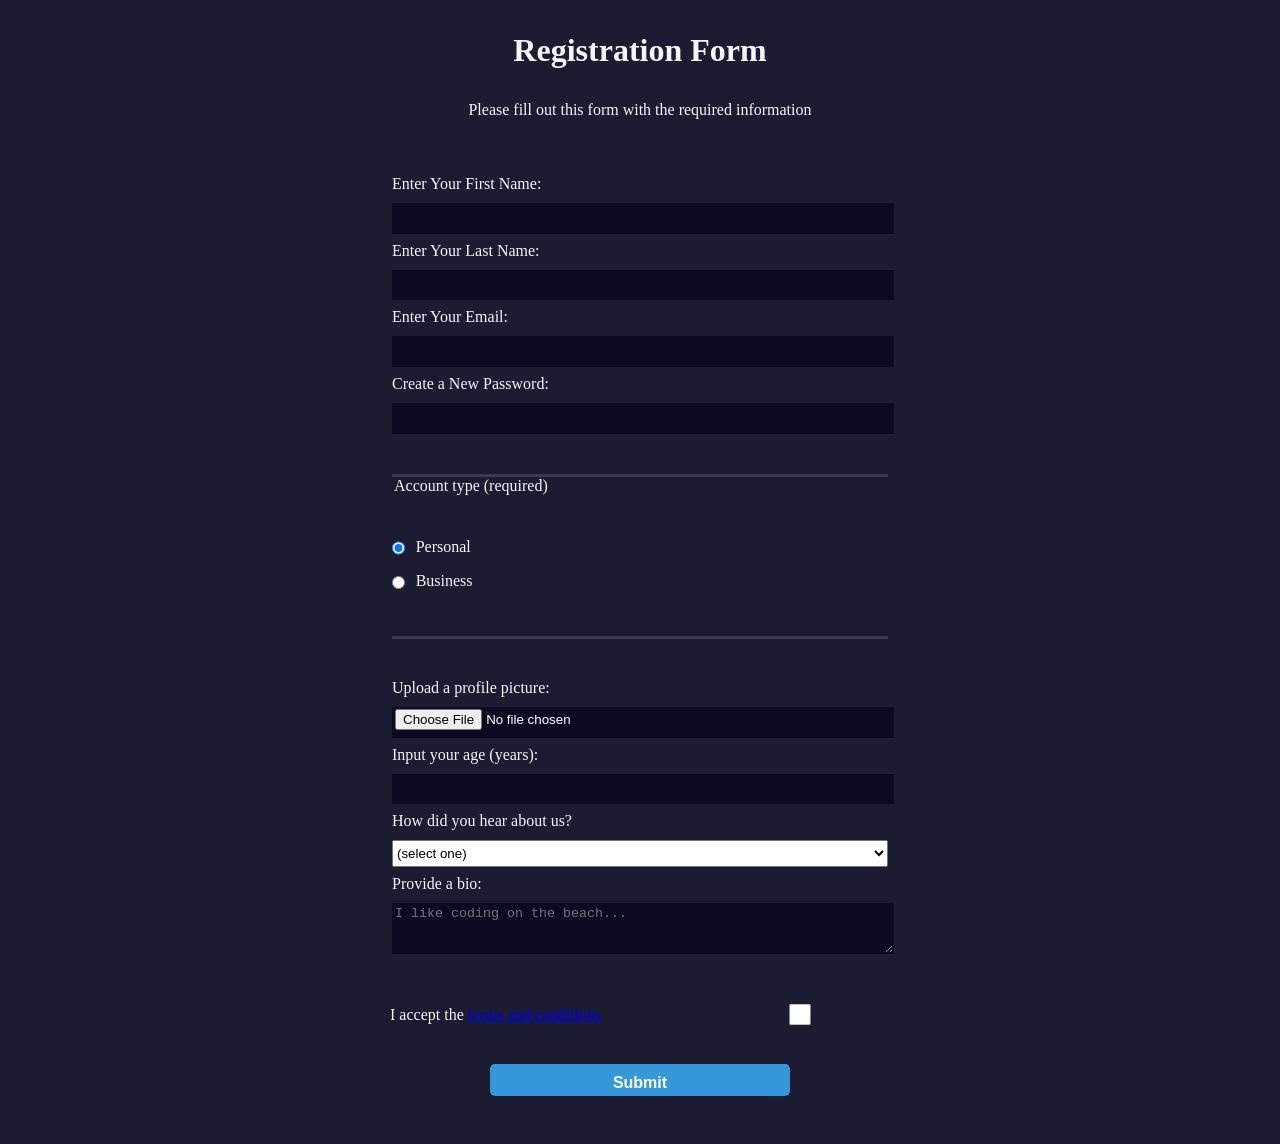
==== loginform.html @ 8ece8f07 "Add files via upload" ====
<!DOCTYPE html>
<html lang="en">
  <head>
    <meta name="viewport" content="width=device-width, initial-scale=1">
    <meta charset="UTF-8">
    <title>Registration Form</title>
    <link rel="stylesheet" href="styles.css" />
  </head>
  <body>
    <h1>Registration Form</h1>
    <p>Please fill out this form with the required information</p>
    <form method="post" action='https://register-demo.freecodecamp.org'>
      <fieldset>
        <label for="first-name">Enter Your First Name: <input id="first-name" name="first-name" type="text" required /></label>
        <label for="last-name">Enter Your Last Name: <input id="last-name" name="last-name" type="text" required /></label>
        <label for="email">Enter Your Email: <input id="email" name="email" type="email" required /></label>
        <label for="new-password">Create a New Password: <input id="new-password" name="new-password" type="password" pattern="[a-z0-5]{8,}" required /></label>
      </fieldset>
      <fieldset>
        <legend>Account type (required)</legend>
        <label for="personal-account"><input id="personal-account" type="radio" name="account-type" class="inline" checked /> Personal</label>
        <label for="business-account"><input id="business-account" type="radio" name="account-type" class="inline" /> Business</label>
      </fieldset>
      <fieldset>
        <label for="profile-picture">Upload a profile picture: <input id="profile-picture" type="file" name="file" /></label>
        <label for="age">Input your age (years): <input id="age" type="number" name="age" min="13" max="120" /></label>
        <label for="referrer">How did you hear about us?
          <select id="referrer" name="referrer">
            <option value="">(select one)</option>
            <option value="1">freeCodeCamp News</option>
            <option value="2">freeCodeCamp YouTube Channel</option>
            <option value="3">freeCodeCamp Forum</option>
            <option value="4">Other</option>
          </select>
        </label>
        <label for="bio">Provide a bio:
          <textarea id="bio" name="bio" rows="3" cols="30" placeholder="I like coding on the beach..."></textarea>
        </label>
      </fieldset>
      <label id="terms" for="terms-and-conditions">I accept the <a href="https://www.freecodecamp.org/news/terms-of-service/">terms and conditions</a></label>
        <input id="terms-and-conditions" type="checkbox" required name="terms-and-conditions" />
      
      <input id="submit" type="submit" value="Submit" />
    </form>
  </body>
</html>
---- styles.css ----
body {
    width: 100%;
    height: 100vh;
    margin: 0;
    background-color: #1b1b32;
    color: #f5f6f7;
    font-family: Tahoma;
    font-size: 16px;
  }
  
  h1, p {
    margin: 1em auto;
    text-align: center;
  }
  
  form {
    width: 60vw;
    max-width: 500px;
    min-width: 300px;
    margin: 0 auto;
    padding-bottom: 2em;
  }
  
  fieldset {
    border: none;
    padding: 2rem 0;
    border-bottom: 3px solid #3b3b4f;
  }
  
  fieldset:last-of-type {
    border-bottom: none;
  }
  
  label {
    display: block;
    margin: 0.5rem 0;
  }
  
  input,
  textarea,
  select {
    margin: 10px 0 0 0;
    width: 100%;
    min-height: 2em;
  }
  
  input, textarea {
    background-color: #0a0a23;
    border: 1px solid #0a0a23;
    color: #ffffff;
  }
  
  .inline {
    width: unset;
    margin: 0 0.5em 0 0;
    vertical-align: middle;
  }
  
  input[type="submit"] {
    display: block;
    width: 60%;
    margin: 1em auto;
    height: 2em;
    font-size: 1.1rem;
    background-color: #3b3b4f;
    border-color: white;
    min-width: 300px;
  }
  
  input[type="file"] {
    padding: 1px 2px;
  }

  #submit{
    background-color: #3498db; /* Use a color that matches your site's theme */
    border: none;
    color: white; /* Text color */
    padding: 10px 20px; /* Adjust padding to control the button's size */
    border-radius: 5px; /* Rounded corners */
    cursor: pointer;
    font-size: 16px;
    font-weight: bold; /* Adjust font styles */
    margin-top: 40px;
  }

  #terms{
    display: block;
    
  }

  #terms-and-conditions[type="checkbox"]{
    vertical-align: middle;
    position: absolute;
    margin-left: -230px;
    margin-top: -31px;
    transform: scale(0.8);
  }

  #submit:hover{
    background-color: #a80941;
    transition: 0.3sec ease;
  }

  #terms-and-conditions:focus{
cursor: pointer;
  }
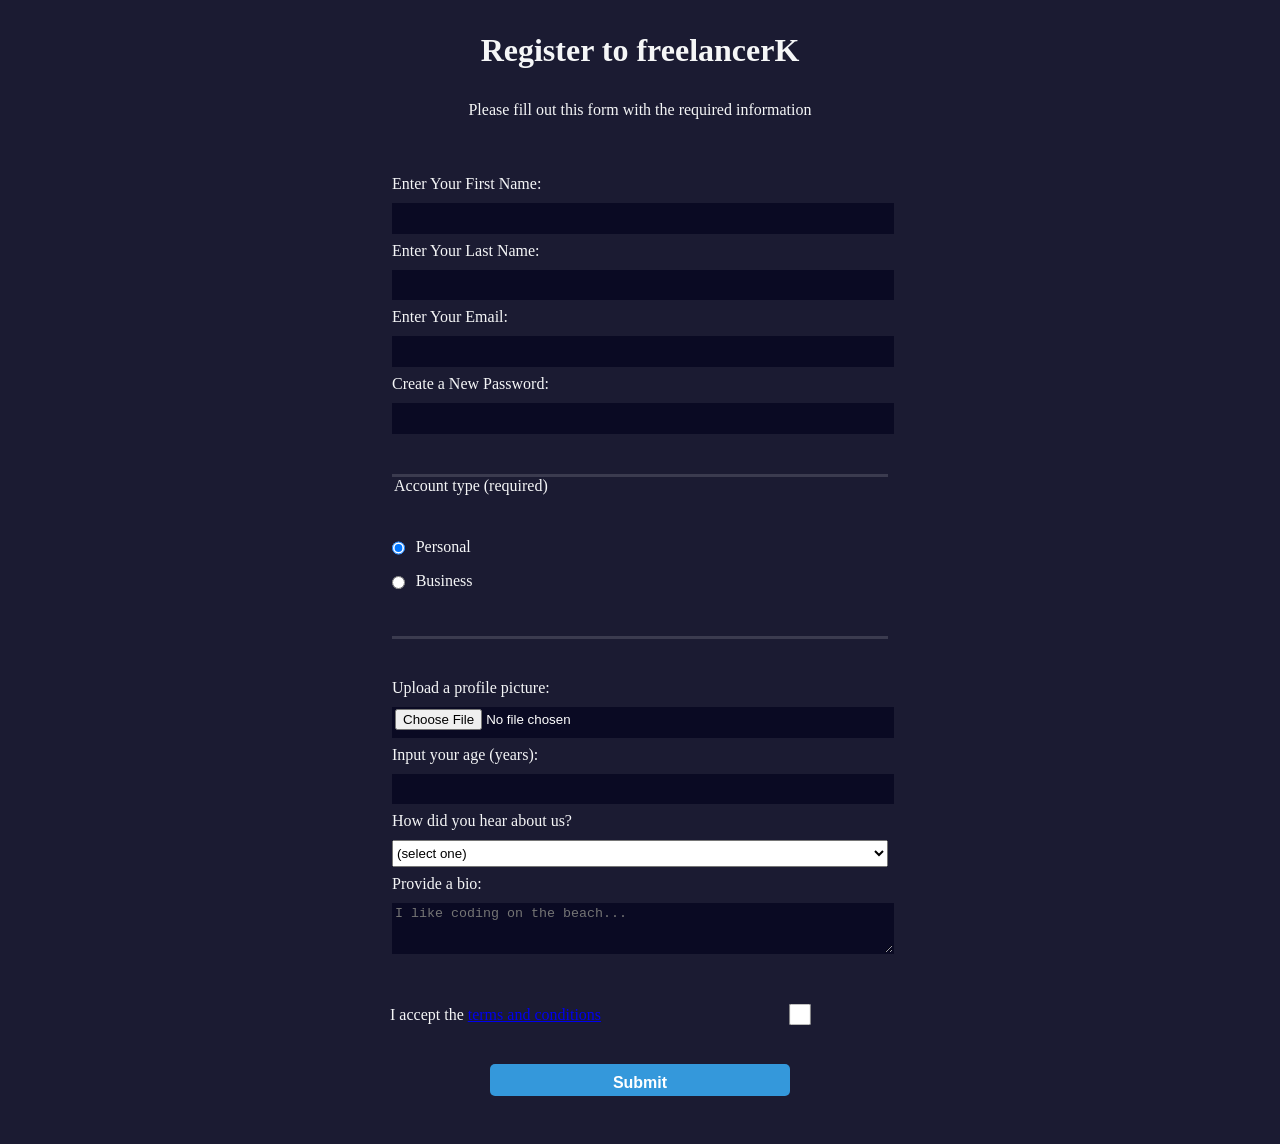
==== commit 7172a11a: "Update loginform.html change h1" ====
--- a/loginform.html
+++ b/loginform.html
@@ -7,7 +7,7 @@
     <link rel="stylesheet" href="styles.css" />
   </head>
   <body>
-    <h1>Registration Form</h1>
+    <h1>Register to freelancerK</h1>
     <p>Please fill out this form with the required information</p>
     <form method="post" action='https://register-demo.freecodecamp.org'>
       <fieldset>
@@ -43,4 +43,4 @@
       <input id="submit" type="submit" value="Submit" />
     </form>
   </body>
-</html>+</html>
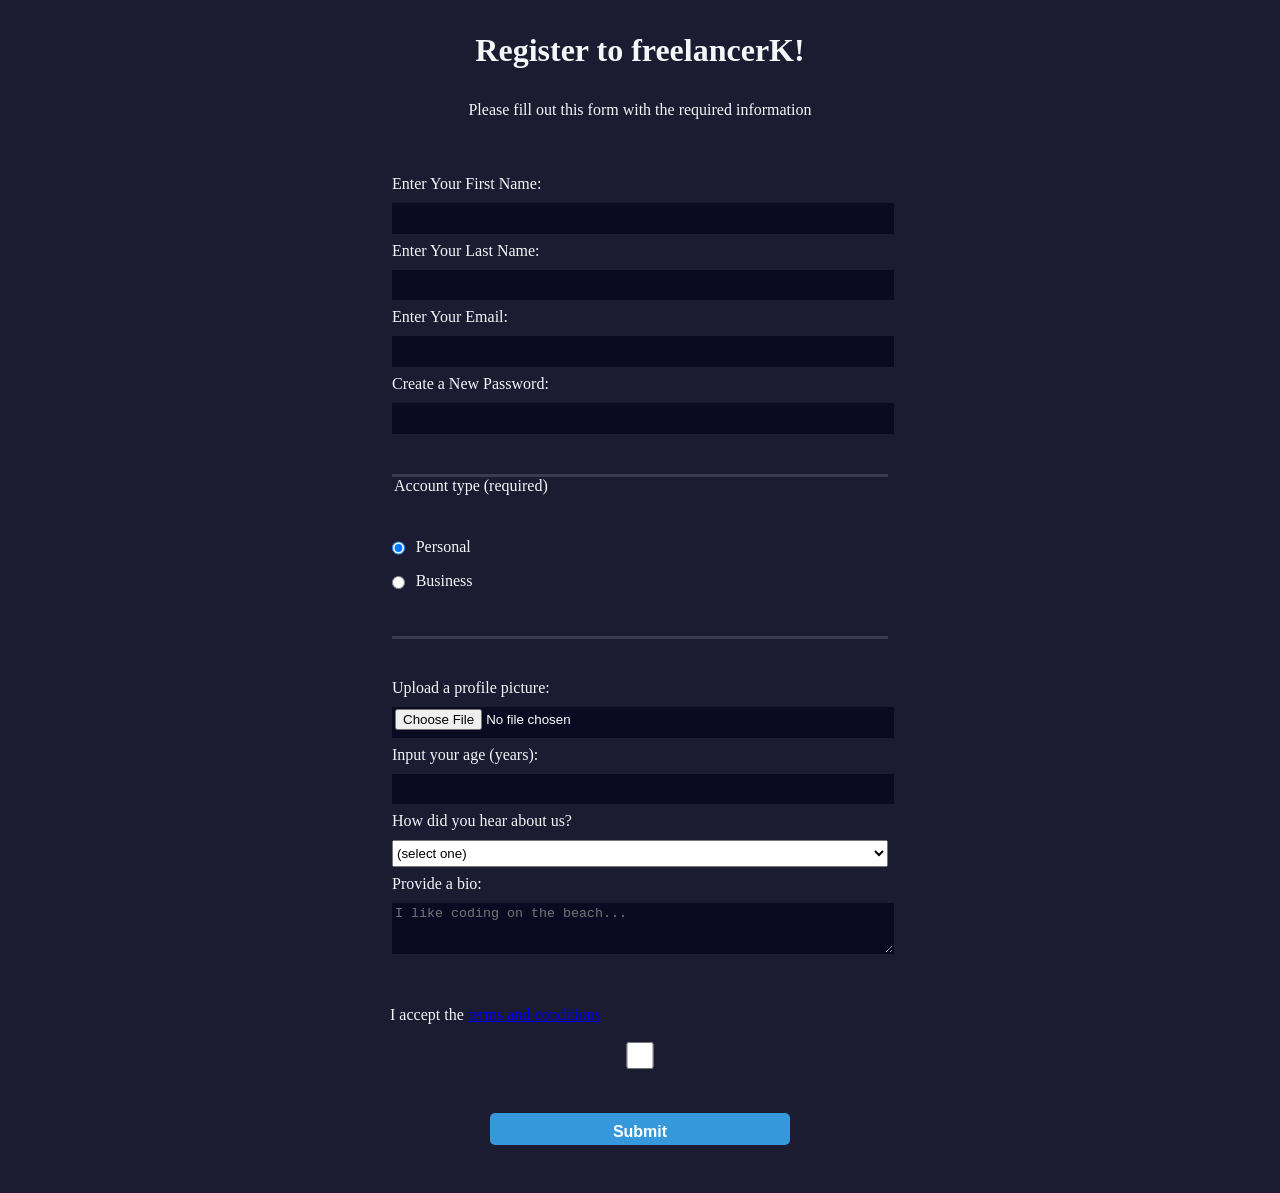
==== commit ce23c067: "Update loginform.html h1 changed" ====
--- a/loginform.html
+++ b/loginform.html
@@ -7,7 +7,7 @@
     <link rel="stylesheet" href="styles.css" />
   </head>
   <body>
-    <h1>Register to freelancerK</h1>
+    <h1>Register to freelancerK!</h1>
     <p>Please fill out this form with the required information</p>
     <form method="post" action='https://register-demo.freecodecamp.org'>
       <fieldset>
--- a/styles.css
+++ b/styles.css
@@ -83,8 +83,7 @@
     margin-top: 40px;
   }
 
-  #terms{
-    display: block;
+  
     
   }
 
@@ -103,4 +102,4 @@
 
   #terms-and-conditions:focus{
 cursor: pointer;
-  }+  }
